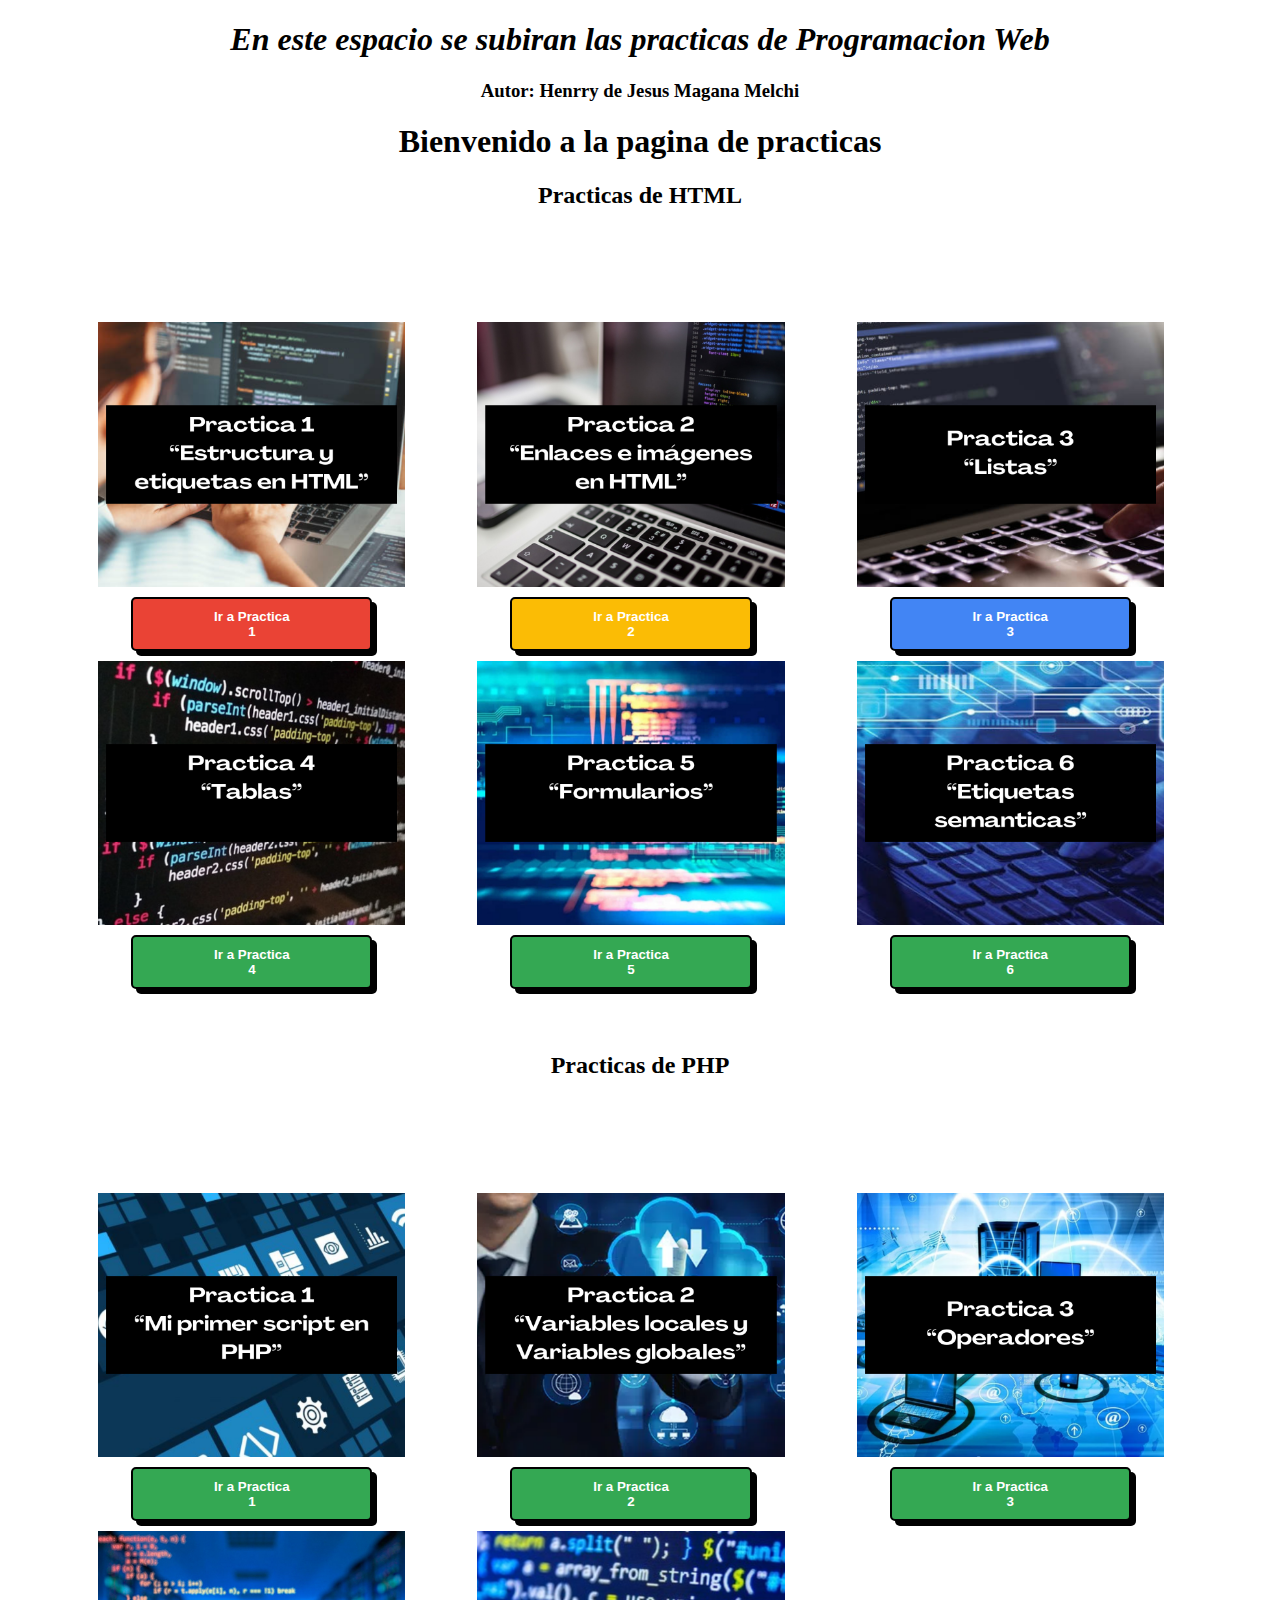
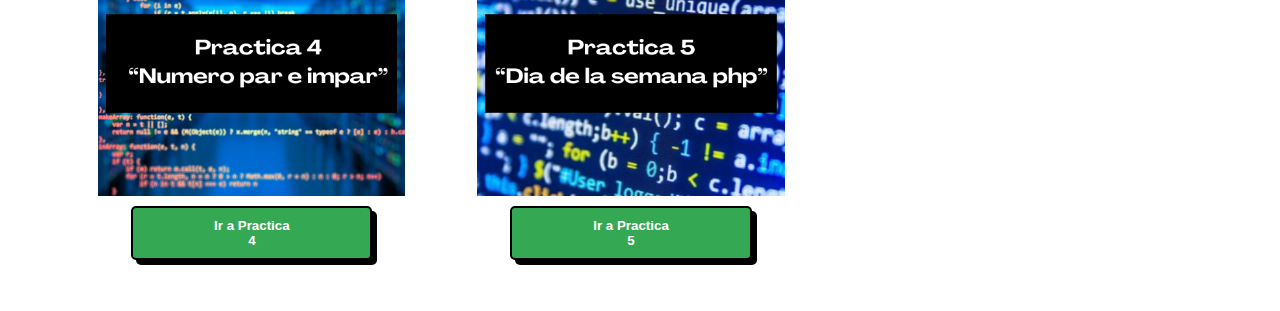
==== index.html @ 29372358 "Add pract 4 and 5" ====
<!DOCTYPE html>
<html lang="es">
    <head>
        <title> Index1</title>
        <link rel="stylesheet" href="style.css"/>
        <h1 id="Titulo">En este espacio se subiran las practicas de Programacion Web</h1>
    </head>
    <body>
        <h3 id="autor">Autor: Henrry de Jesus Magana Melchi</h3>
        <h1 class="Bienvenido">Bienvenido a la pagina de practicas</h1>
        <h2 class="practicas">Practicas de HTML</h2>
        
       <div id="myDiv">
           <div class="PracB">
                <img class="imgpra" src="img/p1.png" alt="Practica 1 - estructura y etiquetas en html">
                <button id="myButton1">Ir a Practica 1</button>
            </div>

            <div class="PracB">
                <img class="imgpra" src="img/p2.png" alt="Practica 2 - Enlaces e imagenes en HTML">
                <button id="myButton2">Ir a Practica 2</button>
            </div>

            <div class="PracB">
                <img class="imgpra" src="img/p3.png" alt="Practica 3 - Listas">
                <button id="myButton3">Ir a Practica 3</button>
            </div>

            <div class="PracB">
                <img class="imgpra" src="img/p4.png" alt="Practica 4 - Tablas">
                <button id="myButton4">Ir a Practica 4</button>
            </div>

            <div class="PracB">
                <img class="imgpra" src="img/p5.png" alt="Practica 5 - Formularios">
                <button id="myButton5">Ir a Practica 5</button>
            </div>

            <div class="PracB">
                <img class="imgpra" src="img/p6.png" alt="Practica 6 - Etiquetas semanticas">
                <button id="myButton6">Ir a Practica 6</button>
            </div>            
        </div>

        <h2 class="practicas">Practicas de PHP</h2>

        <div id="Pracphp">
            <div class="PracB">
                <img class="imgpra" src="img/p7.png" alt="Practica 1 - Mi primer script PHP">
                <button id="myButton7">Ir a Practica 1</button>
            </div>
            <div class="PracB">
                <img class="imgpra" src="img/p8.png" alt="Practica 2 - Variables globales y locales">
                <button id="myButton8">Ir a Practica 2</button>
            </div>
            <div class="PracB">
                <img class="imgpra" src="img/p9.png" alt="Practica 3 - Operadores">
                <button id="myButton9">Ir a Practica 3</button>
            </div>
            <div class="PracB">
                <img class="imgpra" src="img/p10.png" alt="Practica 4 - If">
                <button id="myButton9">Ir a Practica 4</button>
            </div>
            <div class="PracB">
                <img class="imgpra" src="img/p11.png" alt="Practica 5 - switch">
                <button id="myButton9">Ir a Practica 5</button>
            </div>
        </div>
        
        <script src="script.js"></script>
    </body>
</html>
---- style.css ----
#Titulo{
    text-align:center;
    font-style: italic;
}
#autor{
    text-align:center;
}
#myDiv{
    width: 90%;
    max-width: 100%;
    margin: auto;
    padding: 5%;
    display: grid;
    grid-template-columns: 1fr 1fr 1fr;
}

.PracB{
    display: flex;
    flex-direction: column;
    justify-content: center;
    align-items: center;
    width: 90%;
    height: 100%;
    padding: 30px 10px;
    

}
.imgpra{
    object-fit: cover;
    max-width: 90%;
    height: 90%;
}
button{
    margin: 10px 50px;
    display: flex;
    justify-content: center;
    align-items: center;
}
.practicas{
    text-align: center;
}
.Bienvenido{
    text-align: center;
}
#myButton1{
    
    padding: 10px 80px;
    font-weight: bold;
    text-align: center;
    text-decoration: none;
    color: #fff;
    background-color: #ea4335;
    border: 2px solid #000;
    border-radius: 5px;
    box-shadow: 5px 5px 0px black;
    transition: all 0.3s ease;
    cursor: pointer;
}
#myButton1:hover{
    background-color: #fff;
    color: red;
    box-shadow: 5px 5px 0px red;
    /*transform: translateY(-5px);*/
}
#myButton1:active{
    transform: translateY(4px);
}

#myButton2{
    
    padding: 10px 80px;
    font-weight: bold;
    text-align: center;
    text-decoration: none;
    color: #fff;
    background-color: #fbbc05;
    border: 2px solid #000;
    border-radius: 5px;
    box-shadow: 5px 5px 0px black;
    transition: all 0.3s ease;
}
#myButton2:hover{
    background-color: #fff;
    color: red;
    box-shadow: 5px 5px 0px red;
    /*transform: translateY(-5px);*/
}
#myButton2:active{
    transform: translateY(4px);

}

#myButton3{
    
    padding: 10px 80px;
    font-weight: bold;
    text-align: center;
    text-decoration: none;
    color: #fff;
    background-color: #4285f4;
    border: 2px solid #000;
    border-radius: 5px;
    box-shadow: 5px 5px 0px black;
    transition: all 0.3s ease;
}
#myButton3:hover{
    background-color: #fff;
    color: red;
    box-shadow: 5px 5px 0px red;
    /*transform: translateY(-5px);*/
}
#myButton3:active{
    transform: translateY(4px);

}

#myButton4{
    
    padding: 10px 80px;
    font-weight: bold;
    text-align: center;
    text-decoration: none;
    color: #fff;
    background-color: #34a853;
    border: 2px solid #000;
    border-radius: 5px;
    box-shadow: 5px 5px 0px black;
    transition: all 0.3s ease;
}
#myButton4:hover{
    background-color: #fff;
    color: red;
    box-shadow: 5px 5px 0px red;
    /*transform: translateY(-5px);*/
}
#myButton4:active{
    transform: translateY(4px);

}

#myButton5{
    
    padding: 10px 80px;
    font-weight: bold;
    text-align: center;
    text-decoration: none;
    color: #fff;
    background-color: #34a853;
    border: 2px solid #000;
    border-radius: 5px;
    box-shadow: 5px 5px 0px black;
    transition: all 0.3s ease;
}
#myButton5:hover{
    background-color: #fff;
    color: red;
    box-shadow: 5px 5px 0px red;
    /*transform: translateY(-5px);*/
}
#myButton5:active{
    transform: translateY(4px);

}

#myButton6{
    
    padding: 10px 80px;
    font-weight: bold;
    text-align: center;
    text-decoration: none;
    color: #fff;
    background-color: #34a853;
    border: 2px solid #000;
    border-radius: 5px;
    box-shadow: 5px 5px 0px black;
    transition: all 0.3s ease;
}
#myButton6:hover{
    background-color: #fff;
    color: red;
    box-shadow: 5px 5px 0px red;
    /*transform: translateY(-5px);*/
}
#myButton6:active{
    transform: translateY(4px);

}




/*Practicas de PHP*/

#Pracphp{
    width: 90%;
    max-width: 100%;
    margin: auto;
    padding: 5%;
    display: grid;
    grid-template-columns: 1fr 1fr 1fr;
}
#myButton7{
    
    padding: 10px 80px;
    font-weight: bold;
    text-align: center;
    text-decoration: none;
    color: #fff;
    background-color: #34a853;
    border: 2px solid #000;
    border-radius: 5px;
    box-shadow: 5px 5px 0px black;
    transition: all 0.3s ease;
}
#myButton7:hover{
    background-color: #fff;
    color: red;
    box-shadow: 5px 5px 0px red;
    /*transform: translateY(-5px);*/
}
#myButton7:active{
    transform: translateY(4px);

}

#myButton8{
    
    padding: 10px 80px;
    font-weight: bold;
    text-align: center;
    text-decoration: none;
    color: #fff;
    background-color: #34a853;
    border: 2px solid #000;
    border-radius: 5px;
    box-shadow: 5px 5px 0px black;
    transition: all 0.3s ease;
}
#myButton8:hover{
    background-color: #fff;
    color: red;
    box-shadow: 5px 5px 0px red;
    /*transform: translateY(-5px);*/
}
#myButton8:active{
    transform: translateY(4px);

}

#myButton9{
    
    padding: 10px 80px;
    font-weight: bold;
    text-align: center;
    text-decoration: none;
    color: #fff;
    background-color: #34a853;
    border: 2px solid #000;
    border-radius: 5px;
    box-shadow: 5px 5px 0px black;
    transition: all 0.3s ease;
}
#myButton9:hover{
    background-color: #fff;
    color: red;
    box-shadow: 5px 5px 0px red;
    /*transform: translateY(-5px);*/
}
#myButton9:active{
    transform: translateY(4px);

}

#myButton10{
    
    padding: 10px 80px;
    font-weight: bold;
    text-align: center;
    text-decoration: none;
    color: #fff;
    background-color: #34a853;
    border: 2px solid #000;
    border-radius: 5px;
    box-shadow: 5px 5px 0px black;
    transition: all 0.3s ease;
}
#myButton10:hover{
    background-color: #fff;
    color: red;
    box-shadow: 5px 5px 0px red;
    /*transform: translateY(-5px);*/
}
#myButton10:active{
    transform: translateY(4px);

}

#myButton11{
    
    padding: 10px 80px;
    font-weight: bold;
    text-align: center;
    text-decoration: none;
    color: #fff;
    background-color: #34a853;
    border: 2px solid #000;
    border-radius: 5px;
    box-shadow: 5px 5px 0px black;
    transition: all 0.3s ease;
}
#myButton11:hover{
    background-color: #fff;
    color: red;
    box-shadow: 5px 5px 0px red;
    /*transform: translateY(-5px);*/
}
#myButton11:active{
    transform: translateY(4px);

}
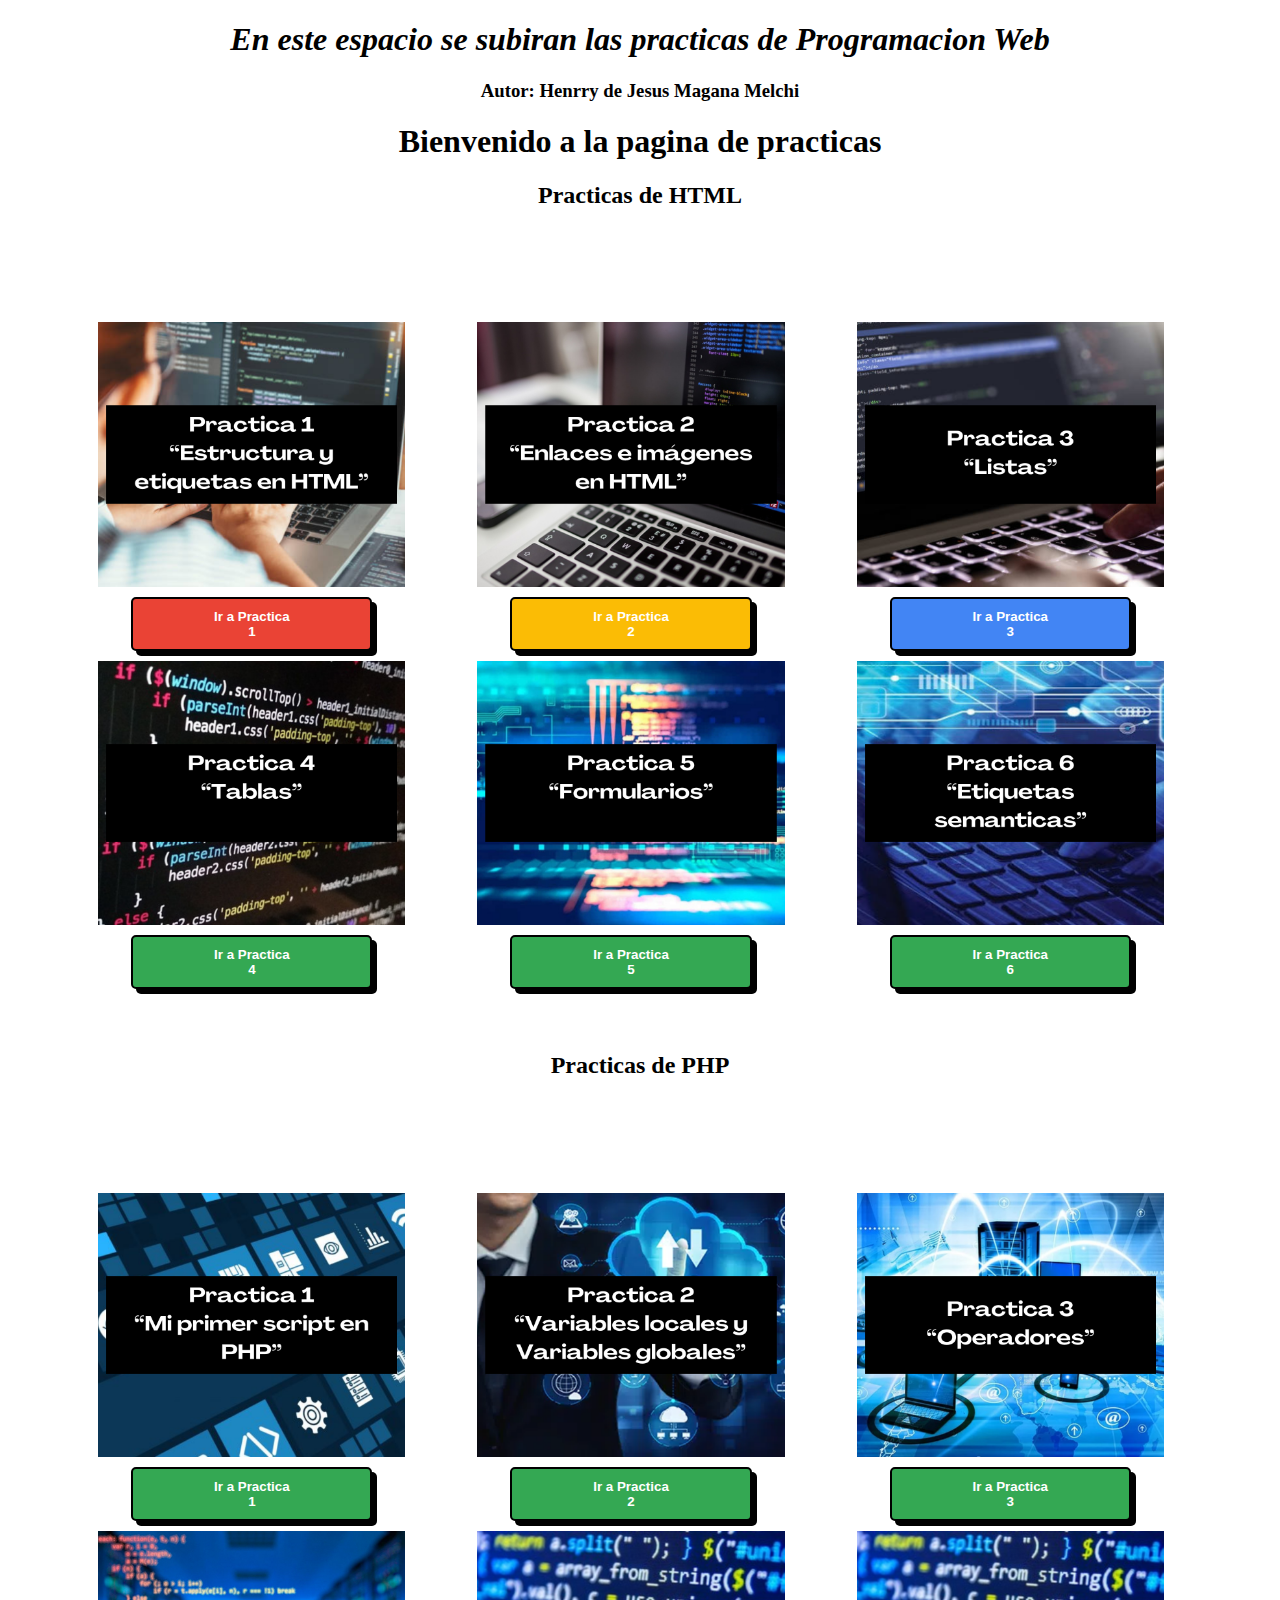
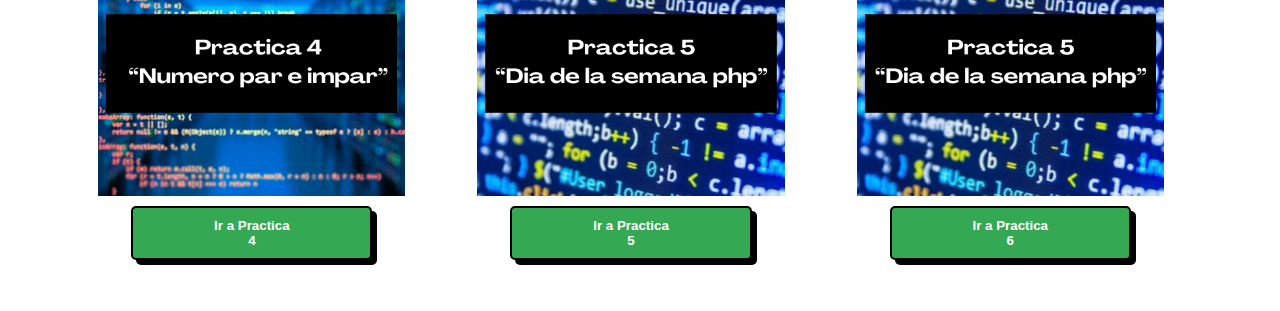
==== commit d7579394: "add card for practica 6" ====
--- a/index.html
+++ b/index.html
@@ -59,11 +59,15 @@
             </div>
             <div class="PracB">
                 <img class="imgpra" src="img/p10.png" alt="Practica 4 - If">
-                <button id="myButton9">Ir a Practica 4</button>
+                <button id="myButton10">Ir a Practica 4</button>
             </div>
             <div class="PracB">
                 <img class="imgpra" src="img/p11.png" alt="Practica 5 - switch">
-                <button id="myButton9">Ir a Practica 5</button>
+                <button id="myButton11">Ir a Practica 5</button>
+            </div>
+            <div class="PracB">
+                <img class="imgpra" src="img/p11.png" alt="Practica 5 - Conexion a base de datos">
+                <button id="myButton12">Ir a Practica 6</button>
             </div>
         </div>
         
--- a/style.css
+++ b/style.css
@@ -318,3 +318,27 @@
     transform: translateY(4px);
 
 }
+
+#myButton12{
+    
+    padding: 10px 80px;
+    font-weight: bold;
+    text-align: center;
+    text-decoration: none;
+    color: #fff;
+    background-color: #34a853;
+    border: 2px solid #000;
+    border-radius: 5px;
+    box-shadow: 5px 5px 0px black;
+    transition: all 0.3s ease;
+}
+#myButton12:hover{
+    background-color: #fff;
+    color: red;
+    box-shadow: 5px 5px 0px red;
+    /*transform: translateY(-5px);*/
+}
+#myButton12:active{
+    transform: translateY(4px);
+
+}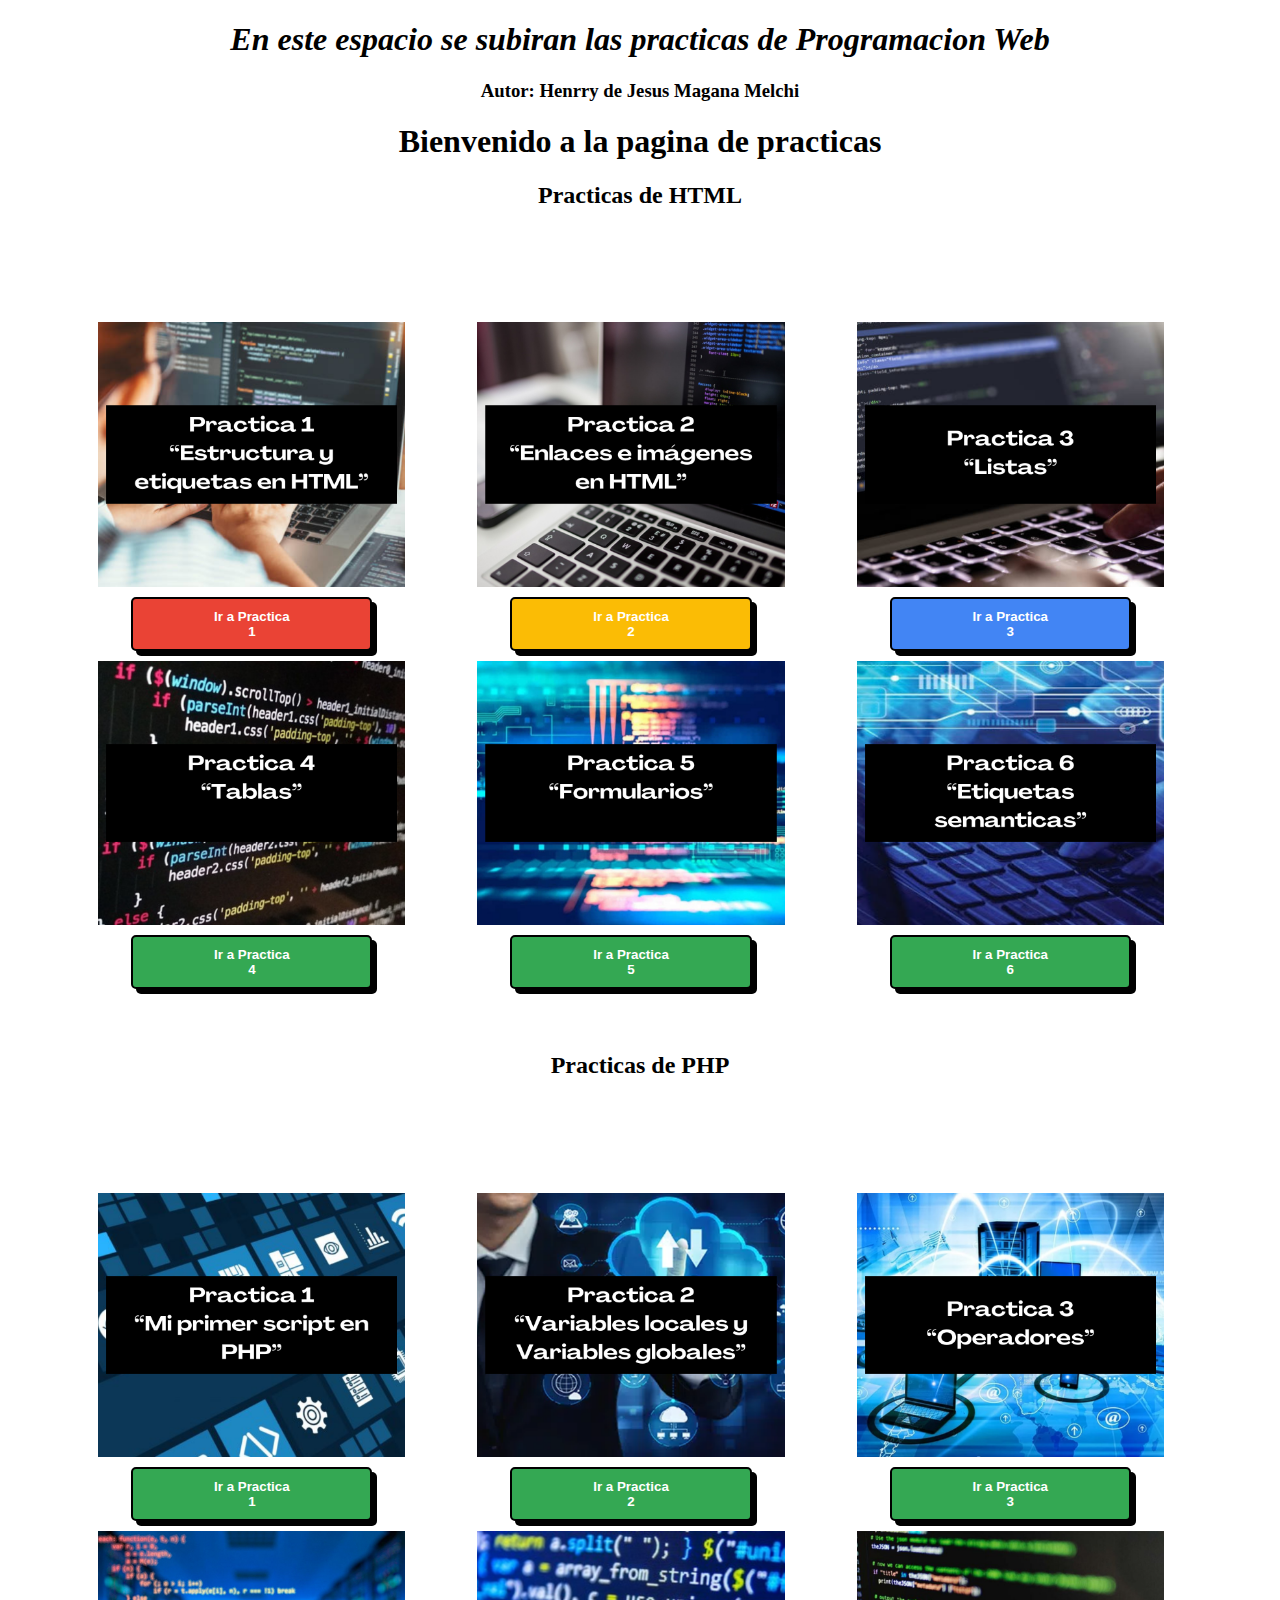
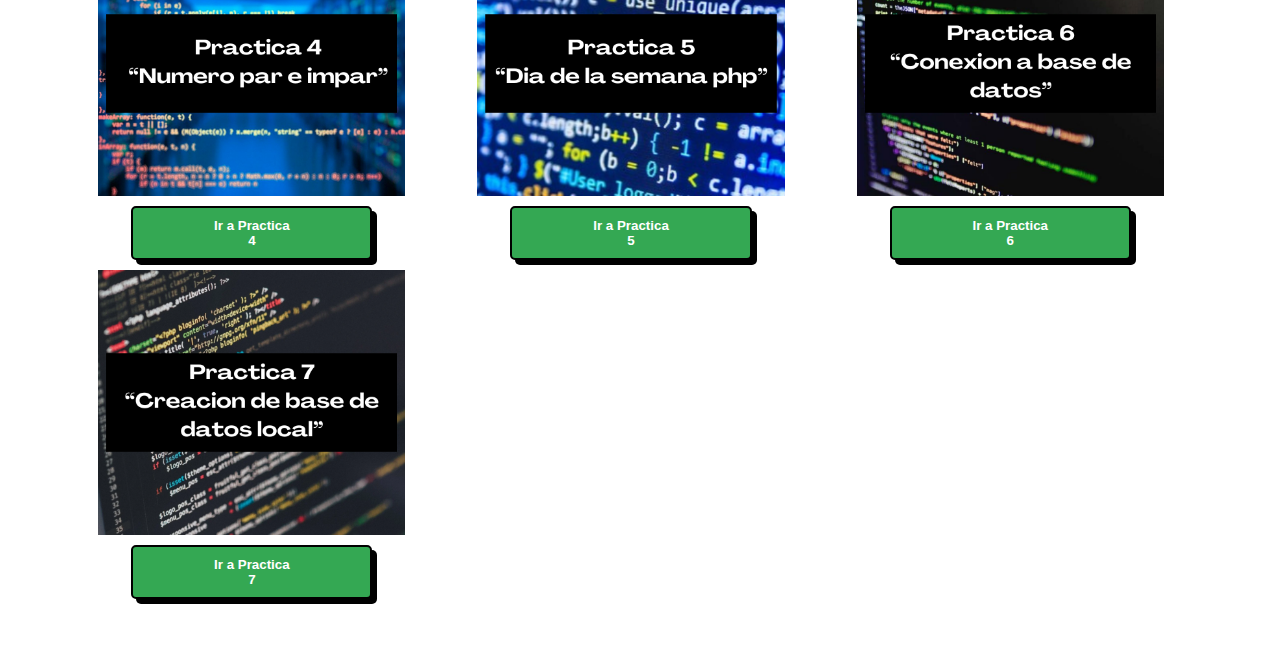
==== commit c2afe9b0: "add pract 7" ====
--- a/index.html
+++ b/index.html
@@ -66,8 +66,12 @@
                 <button id="myButton11">Ir a Practica 5</button>
             </div>
             <div class="PracB">
-                <img class="imgpra" src="img/p11.png" alt="Practica 5 - Conexion a base de datos">
+                <img class="imgpra" src="img/p12.png" alt="Practica 5 - Conexion a base de datos">
                 <button id="myButton12">Ir a Practica 6</button>
+            </div>
+            <div class="PracB">
+                <img class="imgpra" src="img/p13.png" alt="Practica 5 - creacion de base de datos de manera local">
+                <button id="myButton13">Ir a Practica 7</button>
             </div>
         </div>
         
--- a/style.css
+++ b/style.css
@@ -341,4 +341,28 @@
 #myButton12:active{
     transform: translateY(4px);
 
+}
+
+#myButton13{
+    
+    padding: 10px 80px;
+    font-weight: bold;
+    text-align: center;
+    text-decoration: none;
+    color: #fff;
+    background-color: #34a853;
+    border: 2px solid #000;
+    border-radius: 5px;
+    box-shadow: 5px 5px 0px black;
+    transition: all 0.3s ease;
+}
+#myButton13:hover{
+    background-color: #fff;
+    color: red;
+    box-shadow: 5px 5px 0px red;
+    /*transform: translateY(-5px);*/
+}
+#myButton13:active{
+    transform: translateY(4px);
+
 }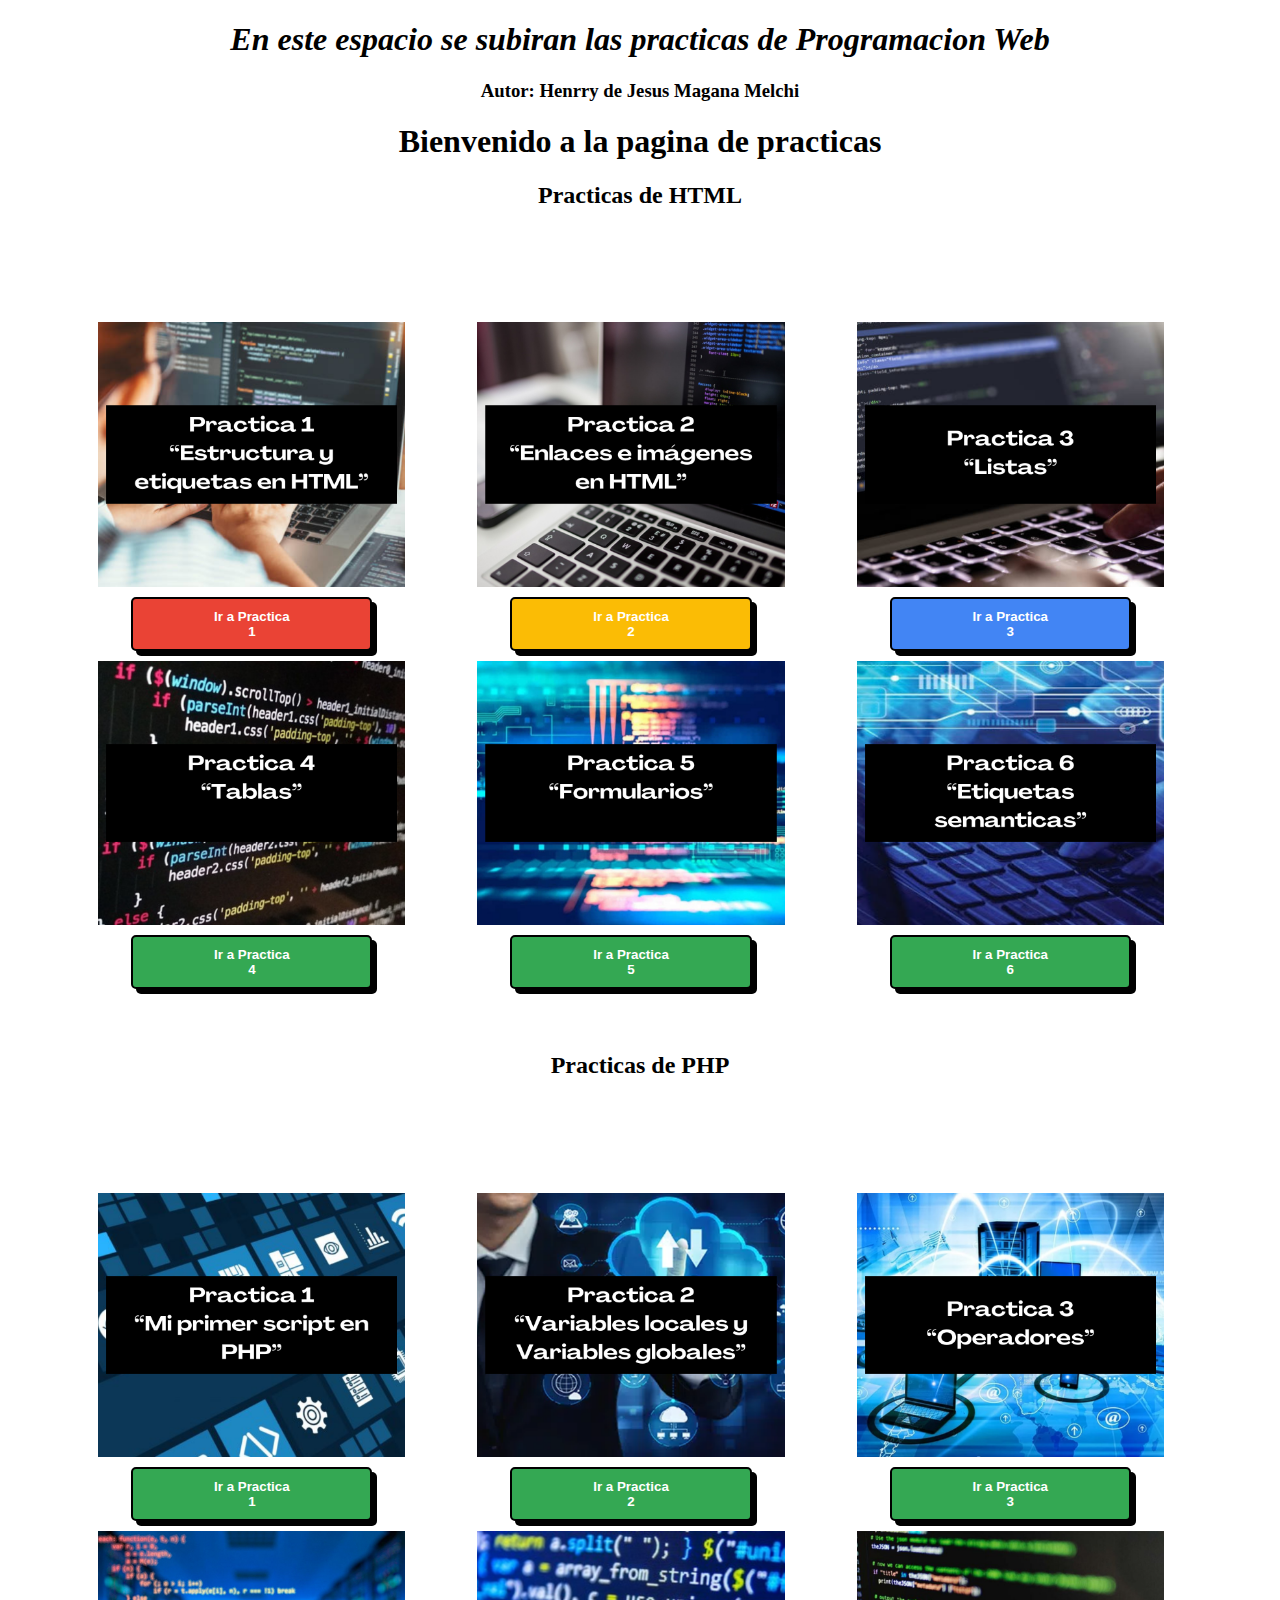
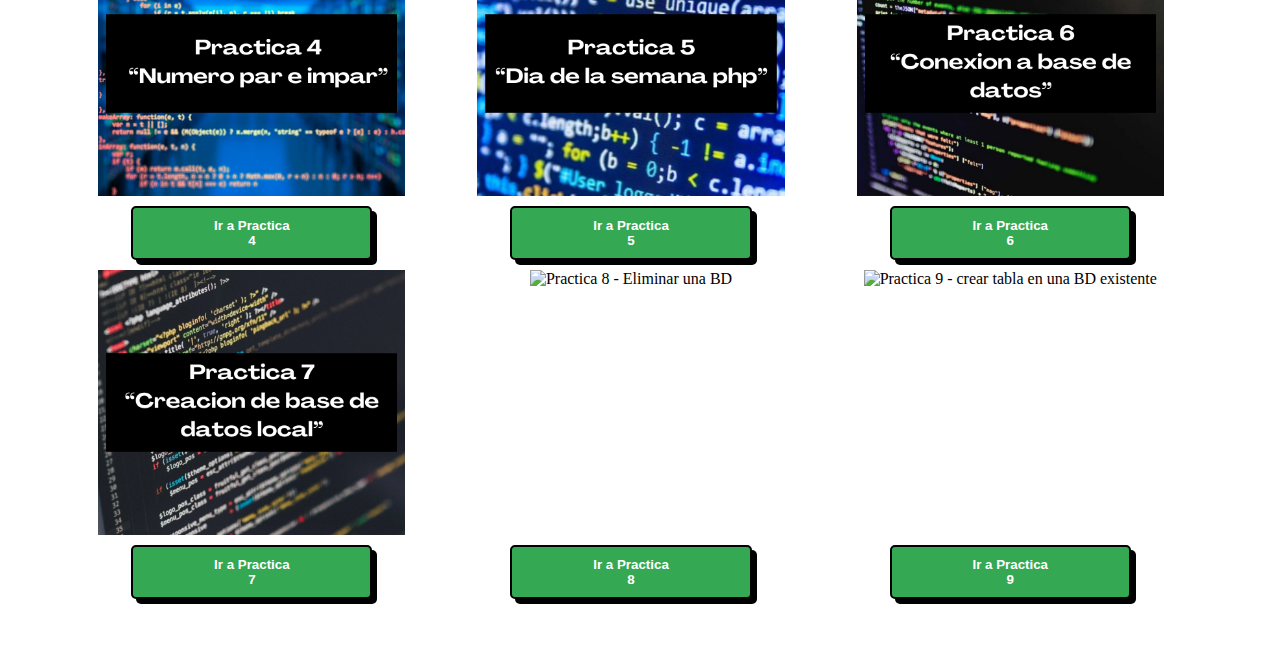
==== commit efaf0954: "add practicas 8 y 9" ====
--- a/index.html
+++ b/index.html
@@ -66,12 +66,20 @@
                 <button id="myButton11">Ir a Practica 5</button>
             </div>
             <div class="PracB">
-                <img class="imgpra" src="img/p12.png" alt="Practica 5 - Conexion a base de datos">
+                <img class="imgpra" src="img/p12.png" alt="Practica 6 - Conexion a base de datos">
                 <button id="myButton12">Ir a Practica 6</button>
             </div>
             <div class="PracB">
-                <img class="imgpra" src="img/p13.png" alt="Practica 5 - creacion de base de datos de manera local">
+                <img class="imgpra" src="img/p13.png" alt="Practica 7 - creacion de base de datos de manera local">
                 <button id="myButton13">Ir a Practica 7</button>
+            </div>
+            <div class="PracB">
+                <img class="imgpra" src="img/p14.png" alt="Practica 8 - Eliminar una BD">
+                <button id="myButton13">Ir a Practica 8</button>
+            </div>
+            <div class="PracB">
+                <img class="imgpra" src="img/p15.png" alt="Practica 9 - crear tabla en una BD existente">
+                <button id="myButton13">Ir a Practica 9</button>
             </div>
         </div>
         
--- a/style.css
+++ b/style.css
@@ -365,4 +365,52 @@
 #myButton13:active{
     transform: translateY(4px);
 
+}
+
+#myButton14{
+    
+    padding: 10px 80px;
+    font-weight: bold;
+    text-align: center;
+    text-decoration: none;
+    color: #fff;
+    background-color: #34a853;
+    border: 2px solid #000;
+    border-radius: 5px;
+    box-shadow: 5px 5px 0px black;
+    transition: all 0.3s ease;
+}
+#myButton14:hover{
+    background-color: #fff;
+    color: red;
+    box-shadow: 5px 5px 0px red;
+    /*transform: translateY(-5px);*/
+}
+#myButton14:active{
+    transform: translateY(4px);
+
+}
+
+#myButton15{
+    
+    padding: 10px 80px;
+    font-weight: bold;
+    text-align: center;
+    text-decoration: none;
+    color: #fff;
+    background-color: #34a853;
+    border: 2px solid #000;
+    border-radius: 5px;
+    box-shadow: 5px 5px 0px black;
+    transition: all 0.3s ease;
+}
+#myButton15:hover{
+    background-color: #fff;
+    color: red;
+    box-shadow: 5px 5px 0px red;
+    /*transform: translateY(-5px);*/
+}
+#myButton15:active{
+    transform: translateY(4px);
+
 }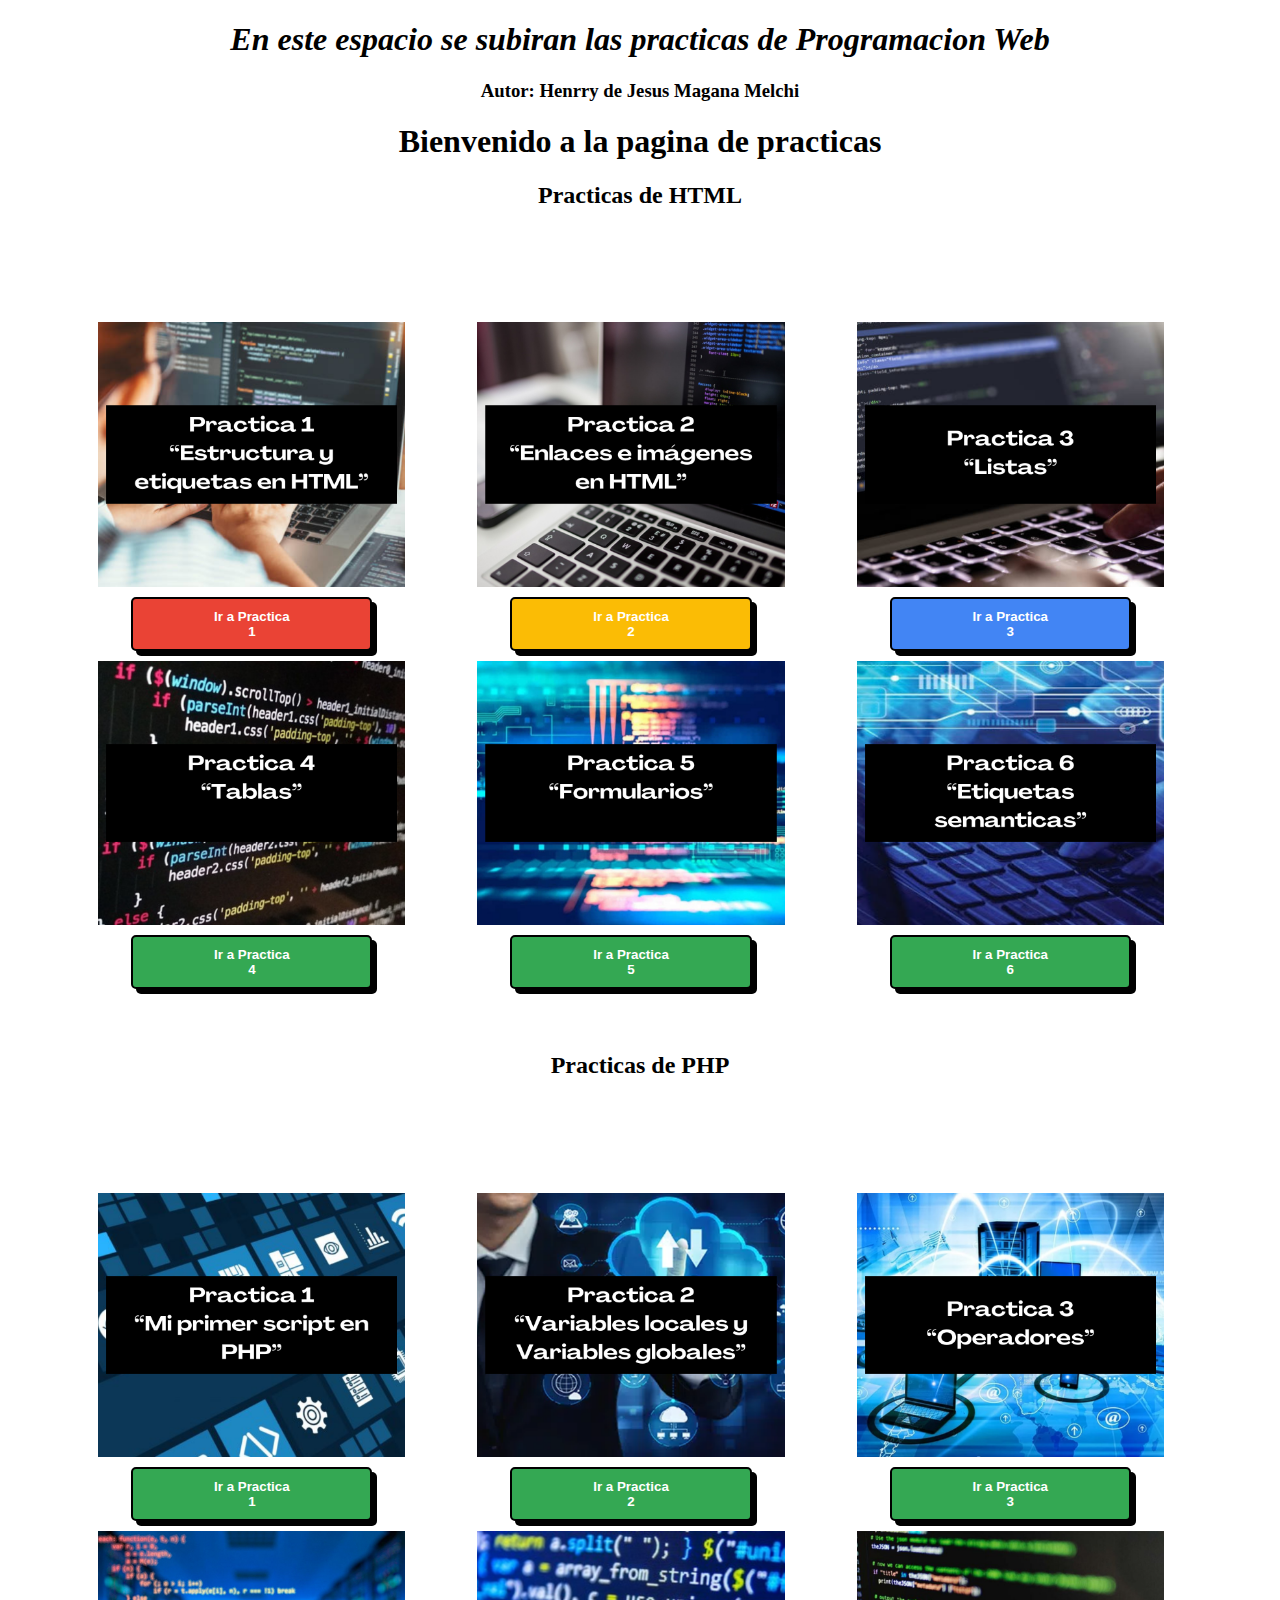
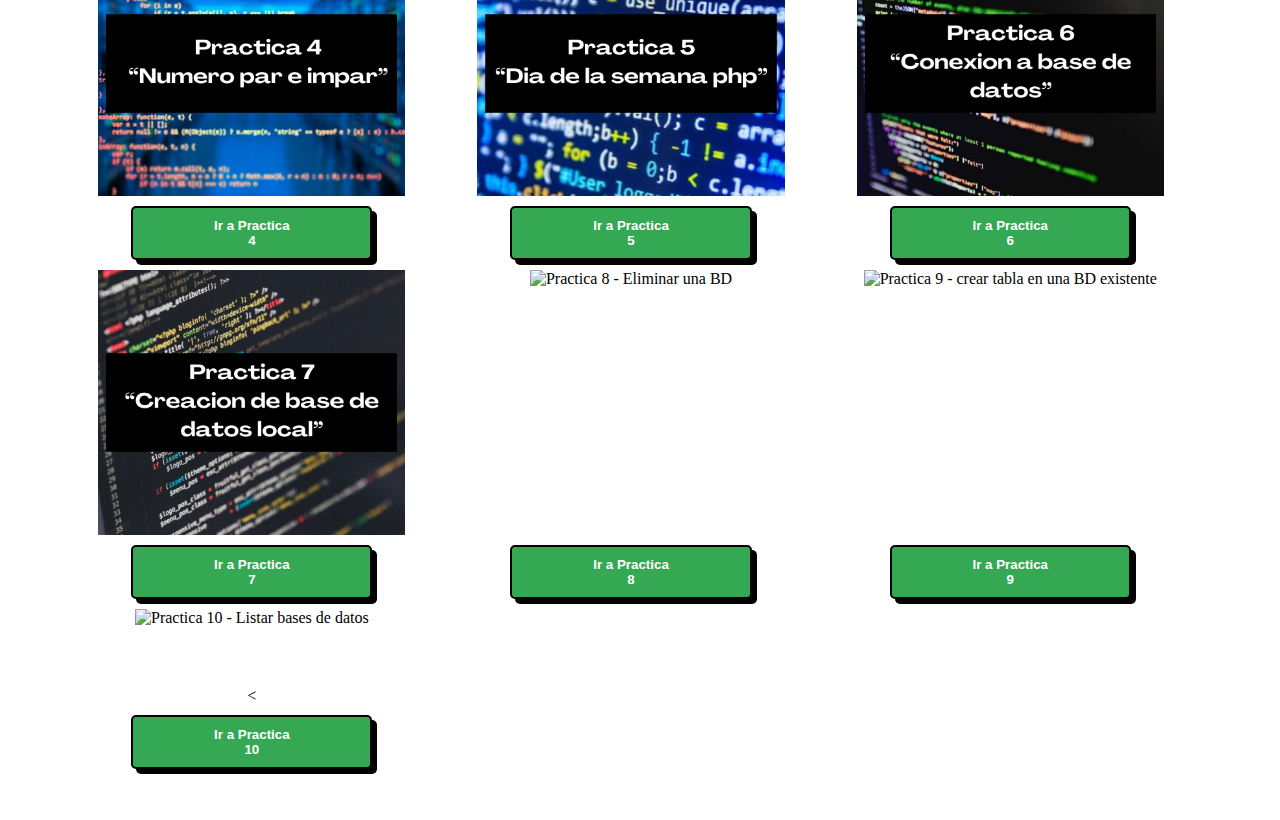
==== commit 21af6571: "add practica 10" ====
--- a/index.html
+++ b/index.html
@@ -75,11 +75,15 @@
             </div>
             <div class="PracB">
                 <img class="imgpra" src="img/p14.png" alt="Practica 8 - Eliminar una BD">
-                <button id="myButton13">Ir a Practica 8</button>
+                <button id="myButton14">Ir a Practica 8</button>
             </div>
             <div class="PracB">
                 <img class="imgpra" src="img/p15.png" alt="Practica 9 - crear tabla en una BD existente">
-                <button id="myButton13">Ir a Practica 9</button>
+                <button id="myButton15">Ir a Practica 9</button>
+            </div>
+            <div class="PracB">
+                <img class="imgpra" src="img/p16.png" alt="Practica 10 - Listar bases de datos"> <
+                <button id="myButton16">Ir a Practica 10</button>
             </div>
         </div>
         
--- a/style.css
+++ b/style.css
@@ -413,4 +413,28 @@
 #myButton15:active{
     transform: translateY(4px);
 
+}
+
+#myButton16{
+    
+    padding: 10px 80px;
+    font-weight: bold;
+    text-align: center;
+    text-decoration: none;
+    color: #fff;
+    background-color: #34a853;
+    border: 2px solid #000;
+    border-radius: 5px;
+    box-shadow: 5px 5px 0px black;
+    transition: all 0.3s ease;
+}
+#myButton16:hover{
+    background-color: #fff;
+    color: red;
+    box-shadow: 5px 5px 0px red;
+    /*transform: translateY(-5px);*/
+}
+#myButton16:active{
+    transform: translateY(4px);
+
 }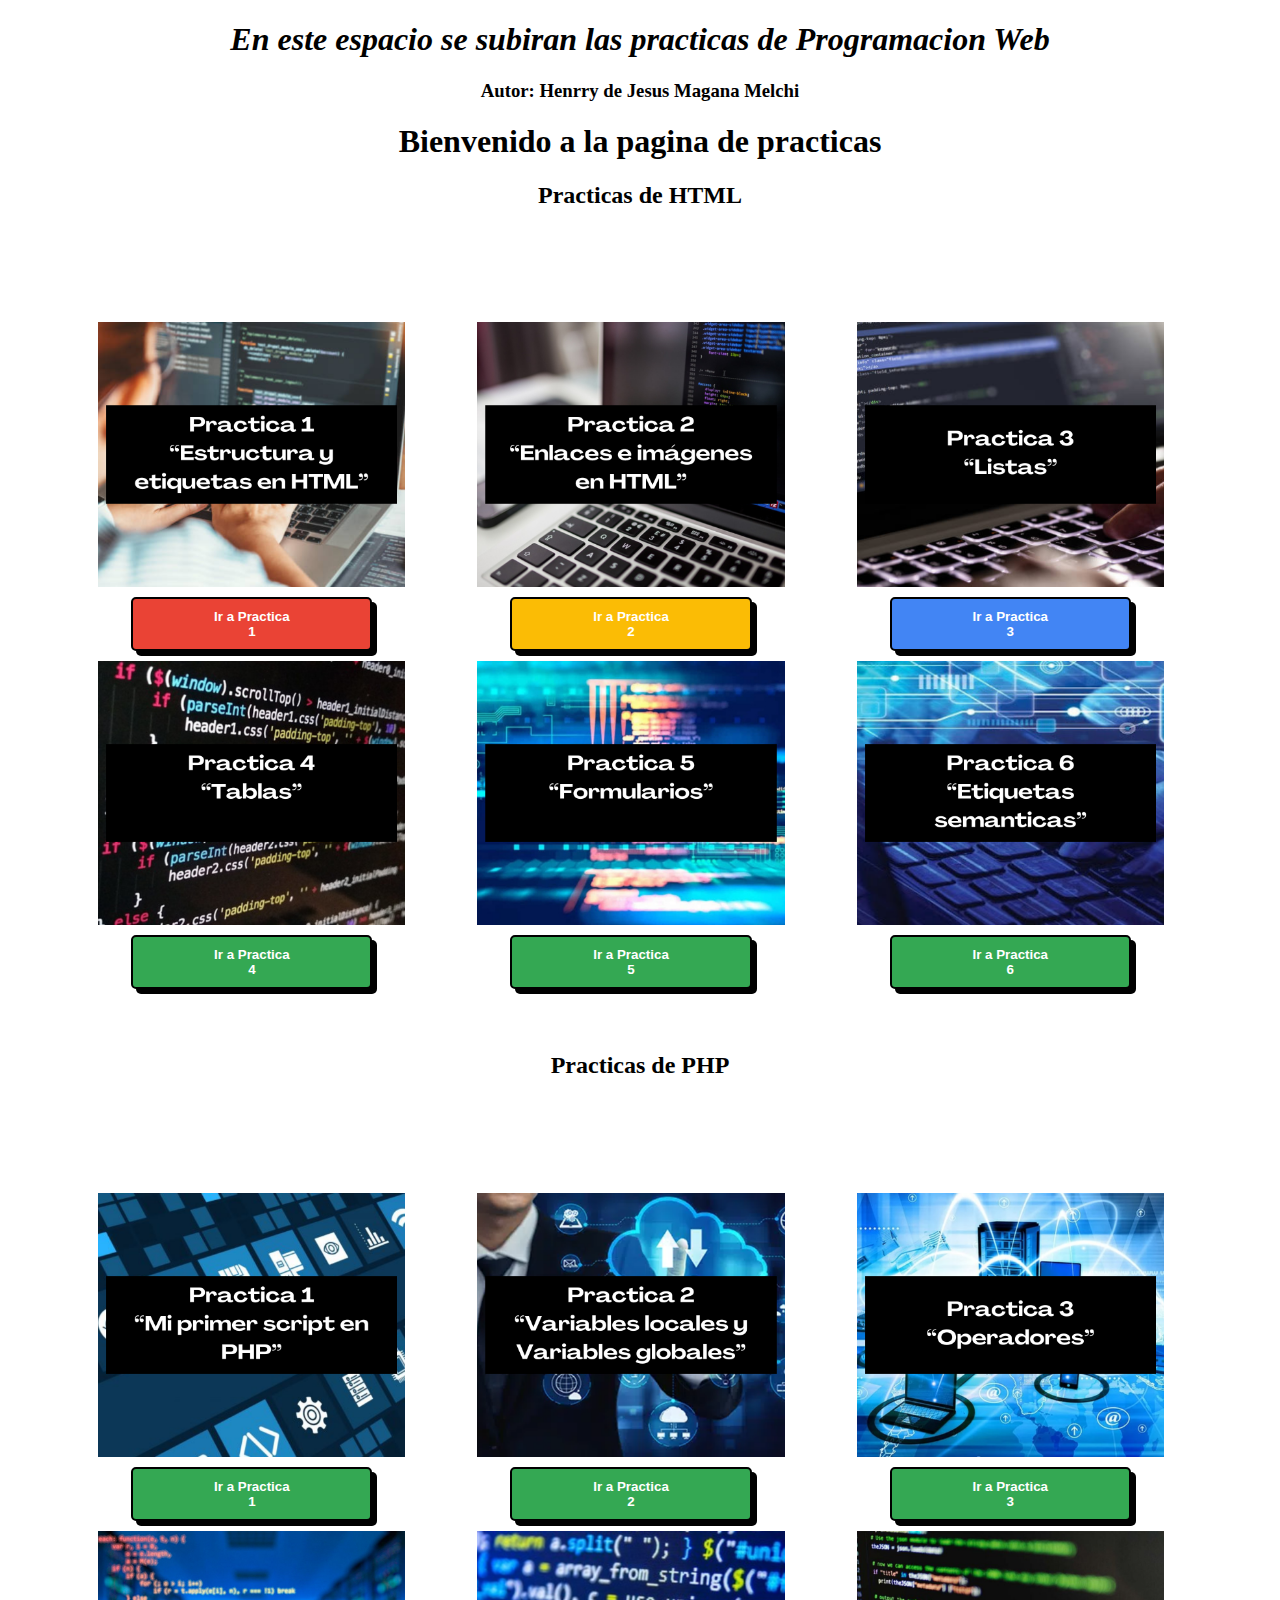
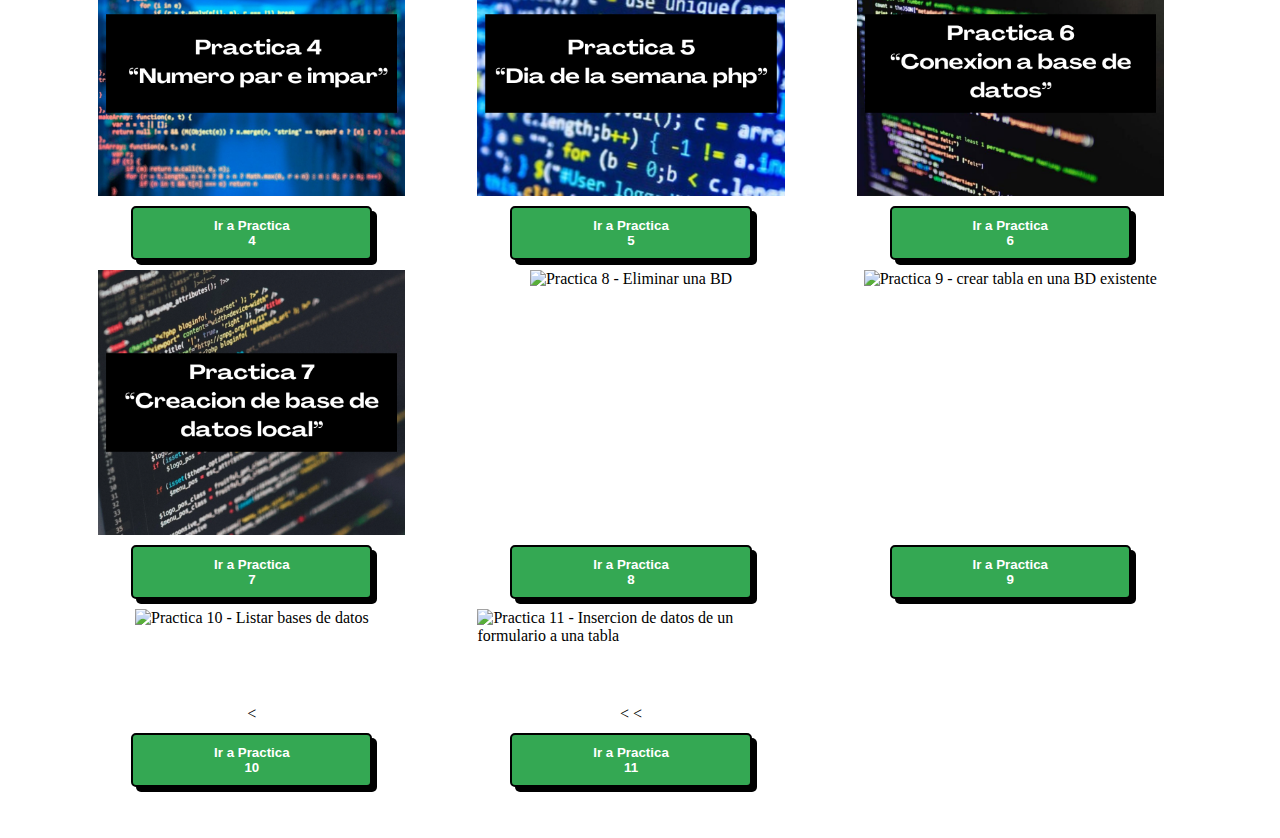
==== commit ee5ea1ef: "added practica 11 into host" ====
--- a/index.html
+++ b/index.html
@@ -85,6 +85,10 @@
                 <img class="imgpra" src="img/p16.png" alt="Practica 10 - Listar bases de datos"> <
                 <button id="myButton16">Ir a Practica 10</button>
             </div>
+            <div class="PracB">
+                <img class="imgpra" src="img/p17.png" alt="Practica 11 - Insercion de datos de un formulario a una tabla"> < <
+                <button id="myButton17">Ir a Practica 11</button>
+            </div>
         </div>
         
         <script src="script.js"></script>
--- a/style.css
+++ b/style.css
@@ -437,4 +437,28 @@
 #myButton16:active{
     transform: translateY(4px);
 
+}
+
+#myButton17{
+    
+    padding: 10px 80px;
+    font-weight: bold;
+    text-align: center;
+    text-decoration: none;
+    color: #fff;
+    background-color: #34a853;
+    border: 2px solid #000;
+    border-radius: 5px;
+    box-shadow: 5px 5px 0px black;
+    transition: all 0.3s ease;
+}
+#myButton17:hover{
+    background-color: #fff;
+    color: red;
+    box-shadow: 5px 5px 0px red;
+    /*transform: translateY(-5px);*/
+}
+#myButton17:active{
+    transform: translateY(4px);
+
 }